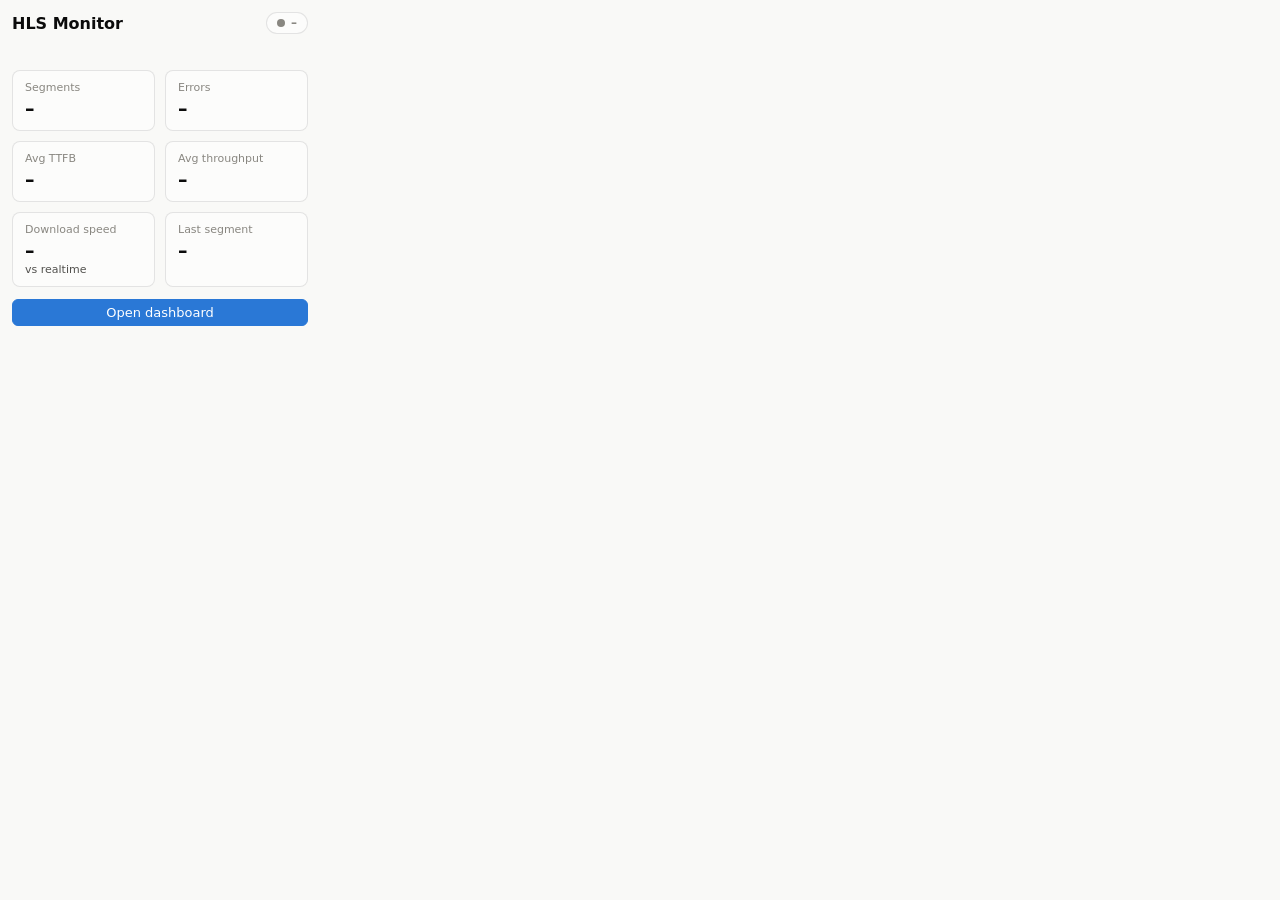
==== extension/popup.html @ 7cddc2b6 "Add HLS Monitor Chrome extension with dashboard and test harness Chrome MV3 extension that monitors " ====
<!doctype html>
<html>
<head>
  <meta charset="utf-8" />
  <link rel="stylesheet" href="ui.css" />
  <style>
    body {
      width: 320px;
      padding: 12px;
    }
    header {
      display: flex;
      align-items: center;
      justify-content: space-between;
      margin-bottom: 10px;
    }
    #detail {
      color: var(--text-secondary);
      margin: 0 0 10px;
      min-height: 16px;
    }
    .tiles {
      grid-template-columns: 1fr 1fr;
      margin-bottom: 12px;
    }
    footer {
      display: flex;
      gap: 8px;
    }
    footer button {
      flex: 1;
    }
  </style>
</head>
<body>
  <header>
    <h1>HLS Monitor</h1>
    <span id="status" class="pill idle"><span class="dot"></span><span id="statusLabel">–</span></span>
  </header>
  <p id="detail"></p>
  <div class="tiles">
    <div class="tile"><div class="label">Segments</div><div class="value" id="segCount">–</div></div>
    <div class="tile"><div class="label">Errors</div><div class="value" id="errCount">–</div></div>
    <div class="tile"><div class="label">Avg TTFB</div><div class="value" id="ttfb">–</div></div>
    <div class="tile"><div class="label">Avg throughput</div><div class="value" id="bps">–</div></div>
    <div class="tile"><div class="label">Download speed</div><div class="value" id="speed">–</div><div class="sub">vs realtime</div></div>
    <div class="tile"><div class="label">Last segment</div><div class="value" id="lastSeg">–</div></div>
  </div>
  <footer>
    <button class="primary" id="openPanel">Open dashboard</button>
  </footer>
  <script type="module" src="popup.js"></script>
</body>
</html>
---- extension/ui.css ----
:root {
  --surface-1: #fcfcfb;
  --page: #f9f9f7;
  --text-primary: #0b0b0b;
  --text-secondary: #52514e;
  --text-muted: #898781;
  --grid: #e1e0d9;
  --baseline: #c3c2b7;
  --border: rgba(11, 11, 11, 0.1);
  --series-1: #2a78d6; /* blue: TTFB */
  --series-2: #1baf7a; /* aqua: throughput */
  --status-good: #0ca30c;
  --status-good-text: #006300;
  --status-warning: #fab219;
  --status-serious: #ec835a;
  --status-critical: #d03b3b;
}
@media (prefers-color-scheme: dark) {
  :root {
    --surface-1: #1a1a19;
    --page: #0d0d0d;
    --text-primary: #ffffff;
    --text-secondary: #c3c2b7;
    --text-muted: #898781;
    --grid: #2c2c2a;
    --baseline: #383835;
    --border: rgba(255, 255, 255, 0.1);
    --series-1: #3987e5;
    --series-2: #199e70;
    --status-good-text: #0ca30c;
  }
}

* {
  box-sizing: border-box;
}
body {
  margin: 0;
  font-family: system-ui, -apple-system, "Segoe UI", sans-serif;
  font-size: 13px;
  color: var(--text-primary);
  background: var(--page);
}
h1 {
  font-size: 16px;
  font-weight: 650;
  margin: 0;
}
h2 {
  font-size: 13px;
  font-weight: 600;
  color: var(--text-secondary);
  margin: 0 0 8px;
}
a {
  color: var(--series-1);
}
button {
  font: inherit;
  color: var(--text-primary);
  background: var(--surface-1);
  border: 1px solid var(--border);
  border-radius: 6px;
  padding: 5px 12px;
  cursor: pointer;
}
button:hover {
  border-color: var(--baseline);
}
button.primary {
  background: var(--series-1);
  border-color: var(--series-1);
  color: #fff;
}

.pill {
  display: inline-flex;
  align-items: center;
  gap: 6px;
  padding: 3px 10px;
  border-radius: 999px;
  font-weight: 600;
  font-size: 12px;
  border: 1px solid var(--border);
  background: var(--surface-1);
}
.pill .dot {
  width: 8px;
  height: 8px;
  border-radius: 50%;
  flex: none;
}
.pill.good .dot { background: var(--status-good); }
.pill.good { color: var(--status-good-text); }
.pill.warning .dot { background: var(--status-warning); }
.pill.serious .dot { background: var(--status-serious); }
.pill.critical .dot { background: var(--status-critical); }
.pill.critical { color: var(--status-critical); }
.pill.idle .dot { background: var(--text-muted); }
.pill.idle { color: var(--text-muted); }

.tiles {
  display: grid;
  gap: 10px;
}
.tile {
  background: var(--surface-1);
  border: 1px solid var(--border);
  border-radius: 8px;
  padding: 10px 12px;
}
.tile .label {
  font-size: 11px;
  color: var(--text-muted);
  margin-bottom: 3px;
  white-space: nowrap;
}
.tile .value {
  font-size: 19px;
  font-weight: 650;
  line-height: 1.2;
}
.tile .sub {
  font-size: 11px;
  color: var(--text-secondary);
  margin-top: 2px;
}
.tile .value.bad {
  color: var(--status-critical);
}

table {
  width: 100%;
  border-collapse: collapse;
  font-variant-numeric: tabular-nums;
}
th {
  text-align: left;
  font-size: 11px;
  font-weight: 600;
  color: var(--text-muted);
  padding: 6px 8px;
  border-bottom: 1px solid var(--baseline);
  white-space: nowrap;
}
td {
  padding: 5px 8px;
  border-bottom: 1px solid var(--grid);
  white-space: nowrap;
}
td.num, th.num {
  text-align: right;
}
tr.err td {
  color: var(--status-critical);
}
.muted {
  color: var(--text-muted);
}
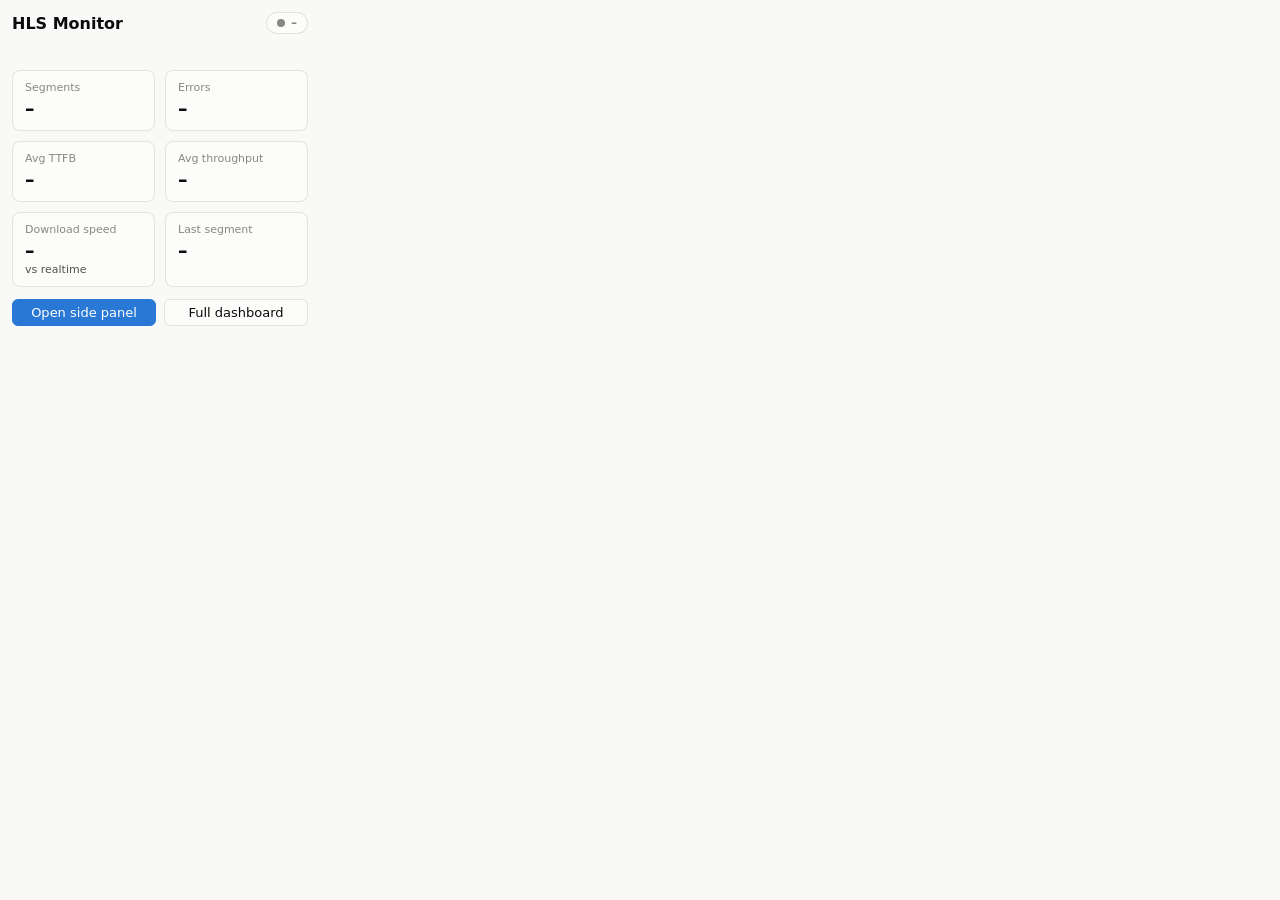
==== commit 915ea258: "Add side panel dashboard with segment-arrival pulse Refactor the dashboard into a shared module used" ====
--- a/extension/popup.html
+++ b/extension/popup.html
@@ -47,7 +47,8 @@
     <div class="tile"><div class="label">Last segment</div><div class="value" id="lastSeg">–</div></div>
   </div>
   <footer>
-    <button class="primary" id="openPanel">Open dashboard</button>
+    <button class="primary" id="openSide">Open side panel</button>
+    <button id="openPanel">Full dashboard</button>
   </footer>
   <script type="module" src="popup.js"></script>
 </body>
--- a/extension/ui.css
+++ b/extension/ui.css
@@ -157,3 +157,199 @@
 .muted {
   color: var(--text-muted);
 }
+
+/* ---- dashboard layout (panel.html and sidepanel.html shells) ---- */
+body[data-mode] {
+  padding: 16px 20px 40px;
+  max-width: 1100px;
+  margin: 0 auto;
+}
+body[data-mode] header {
+  display: flex;
+  align-items: center;
+  gap: 12px;
+  flex-wrap: wrap;
+  margin-bottom: 4px;
+}
+body[data-mode] header .spacer {
+  flex: 1;
+}
+body[data-mode] #detail {
+  color: var(--text-secondary);
+  margin: 2px 0 14px;
+  min-height: 16px;
+}
+#pageUrl {
+  color: var(--text-muted);
+  font-size: 12px;
+  max-width: 420px;
+  overflow: hidden;
+  text-overflow: ellipsis;
+  white-space: nowrap;
+}
+body[data-mode] .tiles {
+  grid-template-columns: repeat(auto-fill, minmax(140px, 1fr));
+  margin-bottom: 16px;
+}
+.charts {
+  display: grid;
+  grid-template-columns: 1fr 1fr;
+  gap: 14px;
+  margin-bottom: 16px;
+}
+@media (max-width: 800px) {
+  .charts {
+    grid-template-columns: 1fr;
+  }
+}
+.card {
+  background: var(--surface-1);
+  border: 1px solid var(--border);
+  border-radius: 8px;
+  padding: 12px;
+  overflow: hidden;
+}
+.chart-tooltip {
+  position: absolute;
+  pointer-events: none;
+  background: var(--surface-1);
+  border: 1px solid var(--border);
+  border-radius: 6px;
+  padding: 5px 8px;
+  font-size: 11px;
+  box-shadow: 0 2px 8px rgba(0, 0, 0, 0.15);
+  color: var(--text-secondary);
+  z-index: 5;
+}
+.chart-tooltip strong {
+  color: var(--text-primary);
+}
+.table-wrap {
+  overflow-x: auto;
+}
+#playlists td:first-child {
+  max-width: 340px;
+  overflow: hidden;
+  text-overflow: ellipsis;
+}
+#streamList {
+  margin-top: 20px;
+}
+#streamList li {
+  margin: 6px 0;
+}
+body[data-mode] section {
+  margin-bottom: 16px;
+}
+.controls {
+  display: flex;
+  gap: 8px;
+  align-items: center;
+}
+.controls label {
+  display: inline-flex;
+  gap: 5px;
+  align-items: center;
+  color: var(--text-secondary);
+  font-size: 12px;
+}
+
+/* ---- segment-arrival pulse ---- */
+.seg-live {
+  display: inline-flex;
+  align-items: center;
+  gap: 7px;
+  font-size: 12.5px;
+  color: var(--text-secondary);
+}
+.seg-live b {
+  font-size: 15px;
+  color: var(--text-primary);
+  font-variant-numeric: tabular-nums;
+  display: inline-block;
+}
+.seg-pulse {
+  position: relative;
+  width: 16px;
+  height: 16px;
+  flex: none;
+}
+.seg-pulse .core {
+  position: absolute;
+  inset: 4px;
+  border-radius: 50%;
+  background: var(--text-muted);
+}
+.seg-pulse .ring {
+  position: absolute;
+  inset: 0;
+  border-radius: 50%;
+  border: 2px solid var(--status-good);
+  opacity: 0;
+}
+.seg-pulse.pulse .core {
+  background: var(--status-good);
+  animation: seg-core 0.9s ease-out;
+}
+.seg-pulse.pulse .ring {
+  animation: seg-ring 0.9s ease-out;
+}
+@keyframes seg-ring {
+  0% {
+    opacity: 0.9;
+    transform: scale(0.4);
+  }
+  100% {
+    opacity: 0;
+    transform: scale(2.8);
+  }
+}
+@keyframes seg-core {
+  0% {
+    transform: scale(1.7);
+  }
+  100% {
+    transform: scale(1);
+  }
+}
+.bump {
+  animation: seg-bump 0.55s ease-out;
+  transform-origin: left center;
+}
+@keyframes seg-bump {
+  0% {
+    transform: scale(1.25);
+    color: var(--status-good-text);
+  }
+  100% {
+    transform: scale(1);
+  }
+}
+
+/* ---- compact side-panel mode ---- */
+body[data-mode="side"] {
+  padding: 10px 10px 28px;
+  max-width: none;
+}
+body[data-mode="side"] h1 {
+  font-size: 14px;
+}
+body[data-mode="side"] #pageUrl {
+  flex-basis: 100%;
+  order: 9;
+  max-width: none;
+}
+body[data-mode="side"] .tiles {
+  grid-template-columns: repeat(2, 1fr);
+}
+body[data-mode="side"] .charts {
+  grid-template-columns: 1fr;
+}
+body[data-mode="side"] #requests th:nth-child(7),
+body[data-mode="side"] #requests td:nth-child(7),
+body[data-mode="side"] #requests th:nth-child(8),
+body[data-mode="side"] #requests td:nth-child(8),
+body[data-mode="side"] #requests th:nth-child(10),
+body[data-mode="side"] #requests td:nth-child(10) {
+  display: none; /* hide Download, Total, and Cache columns when narrow */
+}
